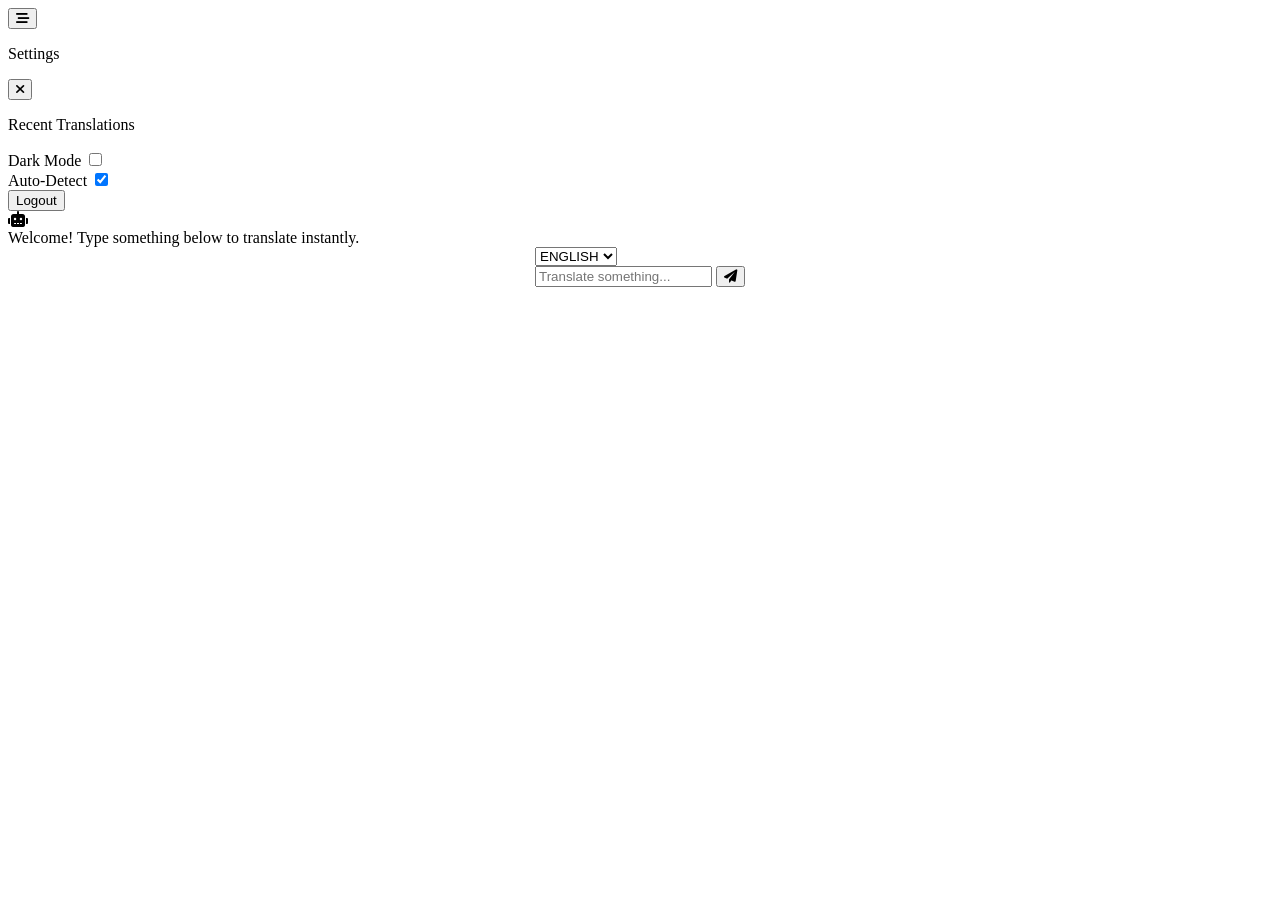
==== index.html @ fa068688 "Full feature update" ====
<!-- index.html -->
<!DOCTYPE html>
<html lang="en">
<head>
    <meta charset="UTF-8">
    <meta name="viewport" content="width=device-width, initial-scale=1.0, maximum-scale=1.0, user-scalable=no">
    <title>AI Translator</title>
    <link rel="stylesheet" href="https://cdnjs.cloudflare.com/ajax/libs/font-awesome/6.0.0/css/all.min.css">
    <link rel="stylesheet" href="style.css">
</head>
<body>
    <button id="openSidebar" class="menu-trigger">
        <i class="fa-solid fa-bars-staggered"></i>
    </button>

    <div id="sidebar" class="sidebar">
        <div class="sidebar-header">
            <p class="heading">Settings</p>
            <button id="closeSidebar"><i class="fa-solid fa-xmark"></i></button>
        </div>
        
        <div class="history-container">
            <p class="section-label">Recent Translations</p>
            <div id="historyList"></div>
        </div>

        <div class="sidebar-footer">
            <div class="toggle-group">
                <span>Dark Mode</span>
                <label class="switch">
                    <input type="checkbox" id="darkModeToggle">
                    <span class="slider round"></span>
                </label>
            </div>
            <div class="toggle-group">
                <span>Auto-Detect</span>
                <label class="switch">
                    <input type="checkbox" id="autoDetectToggle" checked>
                    <span class="slider round"></span>
                </label>
            </div>
            <button id="logoutBtn" class="secondary-btn">Logout</button>
        </div>
    </div>

    <main class="app-container">
        <div id="chatArea" class="chat-area">
            <div class="message-group ai">
                <div class="avatar"><i class="fa-solid fa-robot"></i></div>
                <div class="message shadow-sm">Welcome! Type something below to translate instantly.</div>
            </div>
        </div>

        <div class="input-container">
            <div class="pill-bar" id="pillBar">
                <div class="select-wrapper">
                    <select id="targetLang" class="lang-select">
                        <option value="en">ENGLISH</option>
                        <option value="es">SPANISH</option>
                        <option value="fr">FRENCH</option>
                        <option value="de">GERMAN</option>
                        <option value="hi">HINDI</option>
                        <option value="te">TELUGU</option>
                        <option value="zh-CN">CHINESE</option>
                        <option value="ar">ARABIC</option>
                    </select>
                </div>
                
                <input type="text" id="userInput" placeholder="Translate something..." class="inputField" autocomplete="off">
                
                <button id="submitBtn">
                    <i class="fa-solid fa-paper-plane"></i>
                </button>
            </div>
        </div>
    </main>

    <script src="script.js"></script>
</body>
</html>
---- style.css ----
/* All your current CSS remains, but update these specific sections for better finish */

/* Custom Scrollbar for better UI */
.chat-area::-webkit-scrollbar { width: 4px; }
.chat-area::-webkit-scrollbar-thumb { background: var(--primary); border-radius: 10px; opacity: 0.3; }

/* Better Mobile Font handling */
@media (max-width: 600px) {
    .message { font-size: 0.85rem; padding: 10px 14px; }
    .heading { font-size: 1.1rem; }
    .inputField { font-size: 0.9rem; }
}

/* History Item - ensure text doesn't bleed out */
.history-item {
    padding: 12px;
    border-radius: 12px;
    background: rgba(128,0,255,0.05);
    margin-bottom: 8px;
    cursor: pointer;
    overflow: hidden;
    border: 1px solid transparent;
}
.history-item:hover {
    border-color: var(--primary);
    background: rgba(128,0,255,0.1);
}

/* Ensure the pill-bar stays centered correctly */
.input-container {
    display: flex;
    justify-content: center;
    align-items: center;
}
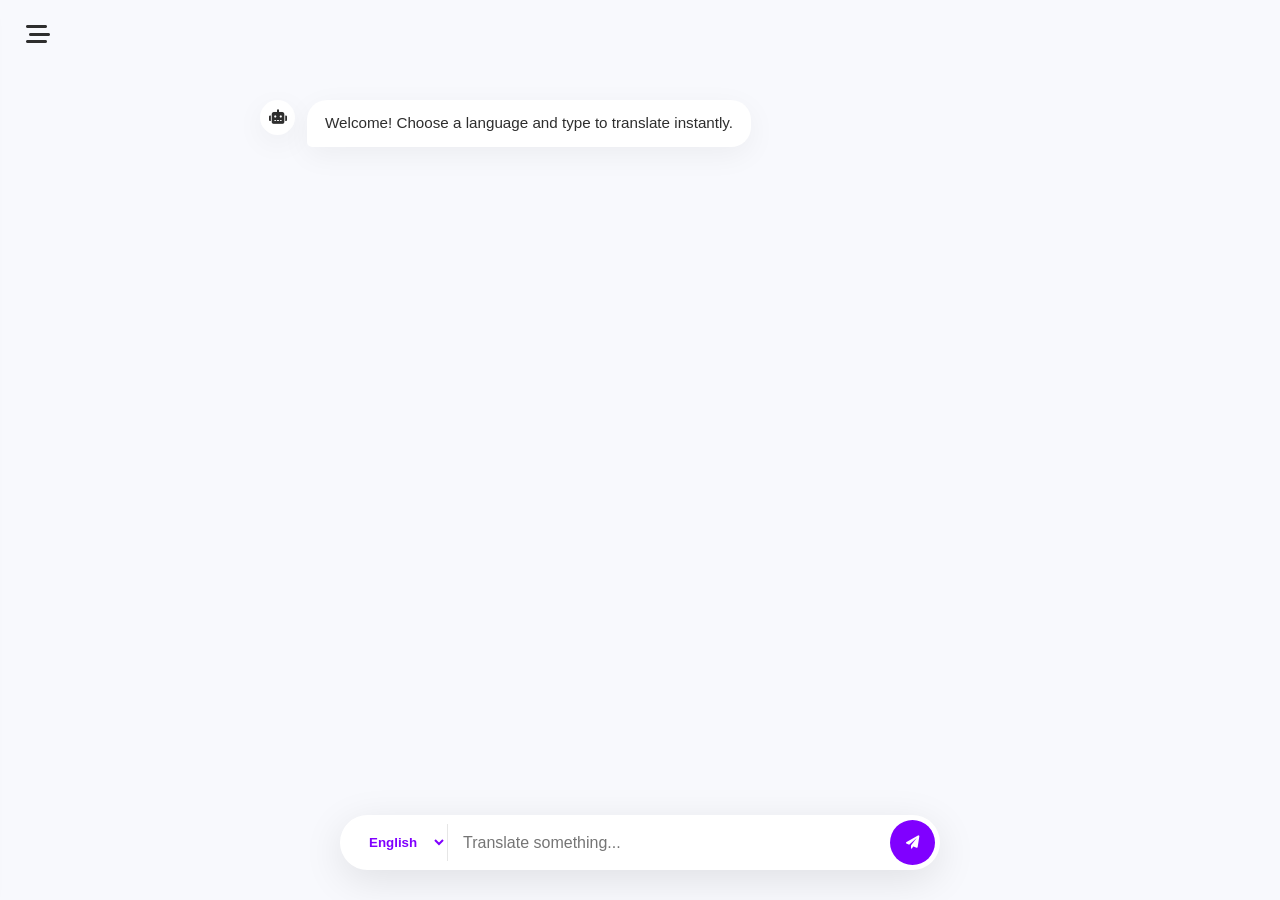
==== commit 7d7e6fbf: "Fix: Sync paths and move frontend to root" ====
--- a/index.html
+++ b/index.html
@@ -1,4 +1,3 @@
-<!-- index.html -->
 <!DOCTYPE html>
 <html lang="en">
 <head>
@@ -9,68 +8,66 @@
     <link rel="stylesheet" href="style.css">
 </head>
 <body>
-    <button id="openSidebar" class="menu-trigger">
-        <i class="fa-solid fa-bars-staggered"></i>
-    </button>
+    <!-- Hamburger Menu Trigger -->
+    <button id="openSidebar" class="menu-trigger"><i class="fa-solid fa-bars-staggered"></i></button>
 
+    <!-- Sidebar Overlay & Sidebar -->
+    <div id="sidebarOverlay" class="sidebar-overlay"></div>
     <div id="sidebar" class="sidebar">
         <div class="sidebar-header">
-            <p class="heading">Settings</p>
+            <span class="heading">Menu</span>
             <button id="closeSidebar"><i class="fa-solid fa-xmark"></i></button>
         </div>
         
         <div class="history-container">
-            <p class="section-label">Recent Translations</p>
+            <p class="section-label">History</p>
             <div id="historyList"></div>
         </div>
 
         <div class="sidebar-footer">
-            <div class="toggle-group">
+            <div class="setting-row">
                 <span>Dark Mode</span>
                 <label class="switch">
                     <input type="checkbox" id="darkModeToggle">
                     <span class="slider round"></span>
                 </label>
             </div>
-            <div class="toggle-group">
+            <div class="setting-row">
                 <span>Auto-Detect</span>
                 <label class="switch">
                     <input type="checkbox" id="autoDetectToggle" checked>
                     <span class="slider round"></span>
                 </label>
             </div>
-            <button id="logoutBtn" class="secondary-btn">Logout</button>
+            <button id="logoutBtn" class="pill-button secondary">Logout</button>
         </div>
     </div>
 
-    <main class="app-container">
+    <!-- Main Content Area -->
+    <main class="app-main">
         <div id="chatArea" class="chat-area">
             <div class="message-group ai">
                 <div class="avatar"><i class="fa-solid fa-robot"></i></div>
-                <div class="message shadow-sm">Welcome! Type something below to translate instantly.</div>
+                <div class="bubble">Welcome! Choose a language and type to translate instantly.</div>
             </div>
         </div>
 
+        <!-- Animated Bottom Input -->
         <div class="input-container">
             <div class="pill-bar" id="pillBar">
-                <div class="select-wrapper">
-                    <select id="targetLang" class="lang-select">
-                        <option value="en">ENGLISH</option>
-                        <option value="es">SPANISH</option>
-                        <option value="fr">FRENCH</option>
-                        <option value="de">GERMAN</option>
-                        <option value="hi">HINDI</option>
-                        <option value="te">TELUGU</option>
-                        <option value="zh-CN">CHINESE</option>
-                        <option value="ar">ARABIC</option>
+                <div class="lang-selector">
+                    <select id="targetLang">
+                        <option value="en">English</option>
+                        <option value="es">Spanish</option>
+                        <option value="fr">French</option>
+                        <option value="de">German</option>
+                        <option value="hi">Hindi</option>
+                        <option value="zh-CN">Chinese</option>
+                        <option value="te">Telugu</option>
                     </select>
                 </div>
-                
-                <input type="text" id="userInput" placeholder="Translate something..." class="inputField" autocomplete="off">
-                
-                <button id="submitBtn">
-                    <i class="fa-solid fa-paper-plane"></i>
-                </button>
+                <input type="text" id="userInput" placeholder="Translate something..." autocomplete="off">
+                <button id="submitBtn"><i class="fa-solid fa-paper-plane"></i></button>
             </div>
         </div>
     </main>
--- a/style.css
+++ b/style.css
@@ -1,34 +1,96 @@
-/* All your current CSS remains, but update these specific sections for better finish */
-
-/* Custom Scrollbar for better UI */
-.chat-area::-webkit-scrollbar { width: 4px; }
-.chat-area::-webkit-scrollbar-thumb { background: var(--primary); border-radius: 10px; opacity: 0.3; }
-
-/* Better Mobile Font handling */
-@media (max-width: 600px) {
-    .message { font-size: 0.85rem; padding: 10px 14px; }
-    .heading { font-size: 1.1rem; }
-    .inputField { font-size: 0.9rem; }
+:root {
+    --primary: #8000ff;
+    --primary-soft: #f4e8ff;
+    --bg: #f8f9fd;
+    --card: #ffffff;
+    --text: #2e2e2e;
+    --radius: 50px;
+    --shadow: 0px 8px 30px rgba(0,0,0,0.05);
 }
 
-/* History Item - ensure text doesn't bleed out */
-.history-item {
-    padding: 12px;
-    border-radius: 12px;
-    background: rgba(128,0,255,0.05);
-    margin-bottom: 8px;
-    cursor: pointer;
-    overflow: hidden;
-    border: 1px solid transparent;
-}
-.history-item:hover {
-    border-color: var(--primary);
-    background: rgba(128,0,255,0.1);
+body.dark {
+    --bg: #121212;
+    --card: #1e1e1e;
+    --text: #e0e0e0;
+    --shadow: 0px 8px 30px rgba(0,0,0,0.4);
+    --primary-soft: #2d1a45;
 }
 
-/* Ensure the pill-bar stays centered correctly */
-.input-container {
-    display: flex;
-    justify-content: center;
-    align-items: center;
-}+* { box-sizing: border-box; -webkit-tap-highlight-color: transparent; }
+
+body {
+    margin: 0; font-family: -apple-system, BlinkMacSystemFont, 'Segoe UI', Roboto, sans-serif;
+    background: var(--bg); color: var(--text); height: 100dvh; overflow: hidden;
+}
+
+/* Sidebar & Overlay */
+.sidebar-overlay { position: fixed; inset: 0; background: rgba(0,0,0,0.4); z-index: 998; opacity: 0; visibility: hidden; transition: 0.3s; }
+.sidebar-overlay.active { opacity: 1; visibility: visible; }
+
+.sidebar {
+    position: fixed; left: -320px; top: 0; width: 300px; height: 100%;
+    background: var(--card); z-index: 999; padding: 25px; transition: 0.4s cubic-bezier(0.4, 0, 0.2, 1);
+    display: flex; flex-direction: column; box-shadow: var(--shadow);
+}
+.sidebar.active { left: 0; }
+
+.heading { font-weight: 700; font-size: 1.5rem; color: var(--primary); }
+.section-label { font-size: 0.75rem; font-weight: 700; text-transform: uppercase; margin: 20px 0 10px; opacity: 0.5; letter-spacing: 1px; }
+
+/* History Section */
+.history-container { flex: 1; overflow-y: auto; }
+.history-item { background: var(--primary-soft); padding: 12px; border-radius: 15px; margin-bottom: 10px; cursor: pointer; }
+.history-item p { margin: 0; font-size: 0.85rem; color: var(--text); }
+.history-item span { font-size: 0.8rem; color: var(--primary); }
+
+.sidebar-footer { padding-top: 20px; border-top: 1px solid rgba(128,128,128,0.2); }
+.setting-row { display: flex; justify-content: space-between; align-items: center; margin-bottom: 15px; }
+
+/* Custom Switch Toggle */
+.switch { position: relative; width: 44px; height: 24px; }
+.switch input { opacity: 0; width: 0; height: 0; }
+.slider { position: absolute; inset: 0; background: #ccc; transition: .4s; border-radius: 34px; cursor: pointer; }
+.slider:before { position: absolute; content: ""; height: 18px; width: 18px; left: 3px; bottom: 3px; background: white; transition: .4s; border-radius: 50%; }
+input:checked + .slider { background: var(--primary); }
+input:checked + .slider:before { transform: translateX(20px); }
+
+/* Main App Layout */
+.app-main { display: flex; flex-direction: column; height: 100%; max-width: 800px; margin: 0 auto; position: relative; }
+.chat-area { flex: 1; overflow-y: auto; padding: 100px 20px 180px; display: flex; flex-direction: column; gap: 15px; scroll-behavior: smooth; }
+
+/* Chat Bubbles */
+.message-group { display: flex; gap: 12px; max-width: 85%; }
+.message-group.user { align-self: flex-end; flex-direction: row-reverse; }
+.bubble { padding: 12px 18px; border-radius: 20px; font-size: 0.95rem; line-height: 1.5; box-shadow: var(--shadow); }
+.user .bubble { background: var(--primary); color: white; border-bottom-right-radius: 5px; }
+.ai .bubble { background: var(--card); border-bottom-left-radius: 5px; }
+.avatar { width: 35px; height: 35px; background: var(--card); display: flex; align-items: center; justify-content: center; border-radius: 50%; box-shadow: var(--shadow); font-size: 0.9rem; }
+
+/* Input Container & Pill Bar */
+.input-container { position: fixed; bottom: 30px; left: 0; width: 100%; padding: 0 20px; display: flex; justify-content: center; pointer-events: none; }
+.pill-bar {
+    pointer-events: auto; display: flex; align-items: center; width: 100%; max-width: 600px;
+    background: var(--card); padding: 5px; border-radius: var(--radius); 
+    box-shadow: 0 10px 40px rgba(0,0,0,0.1); position: relative; isolation: isolate; overflow: hidden;
+}
+
+#targetLang { background: none; border: none; font-weight: 700; color: var(--primary); padding: 10px; cursor: pointer; outline: none; border-right: 1px solid rgba(128,128,128,0.2); margin-left: 10px; }
+#userInput { flex: 1; border: none; background: none; padding: 10px 15px; outline: none; font-size: 1rem; color: var(--text); }
+#submitBtn { background: var(--primary); border: none; color: white; width: 45px; height: 45px; border-radius: 50%; cursor: pointer; transition: 0.3s; }
+#submitBtn:active { transform: scale(0.9); }
+
+/* Rotating Loading Animation Fix */
+.pill-bar.loading::before {
+    content: ""; position: absolute; inset: -150%; 
+    background: conic-gradient(from 0deg, transparent, #8000ff, #29dbbc, #ff00ea, transparent);
+    animation: rot 2s linear infinite; z-index: -2;
+}
+.pill-bar.loading::after { content: ""; position: absolute; inset: 4px; background: var(--card); border-radius: var(--radius); z-index: -1; }
+@keyframes rot { to { transform: rotate(360deg); } }
+
+/* Controls */
+.menu-trigger { position: fixed; top: 20px; left: 20px; border: none; background: none; font-size: 1.5rem; cursor: pointer; color: var(--text); z-index: 10; }
+.pill-button { padding: 12px; border-radius: 12px; border: none; font-weight: 600; cursor: pointer; }
+.pill-button.secondary { width: 100%; background: #333; color: white; }
+
+#closeSidebar { background: none; border: none; font-size: 1.2rem; cursor: pointer; color: var(--text); }
